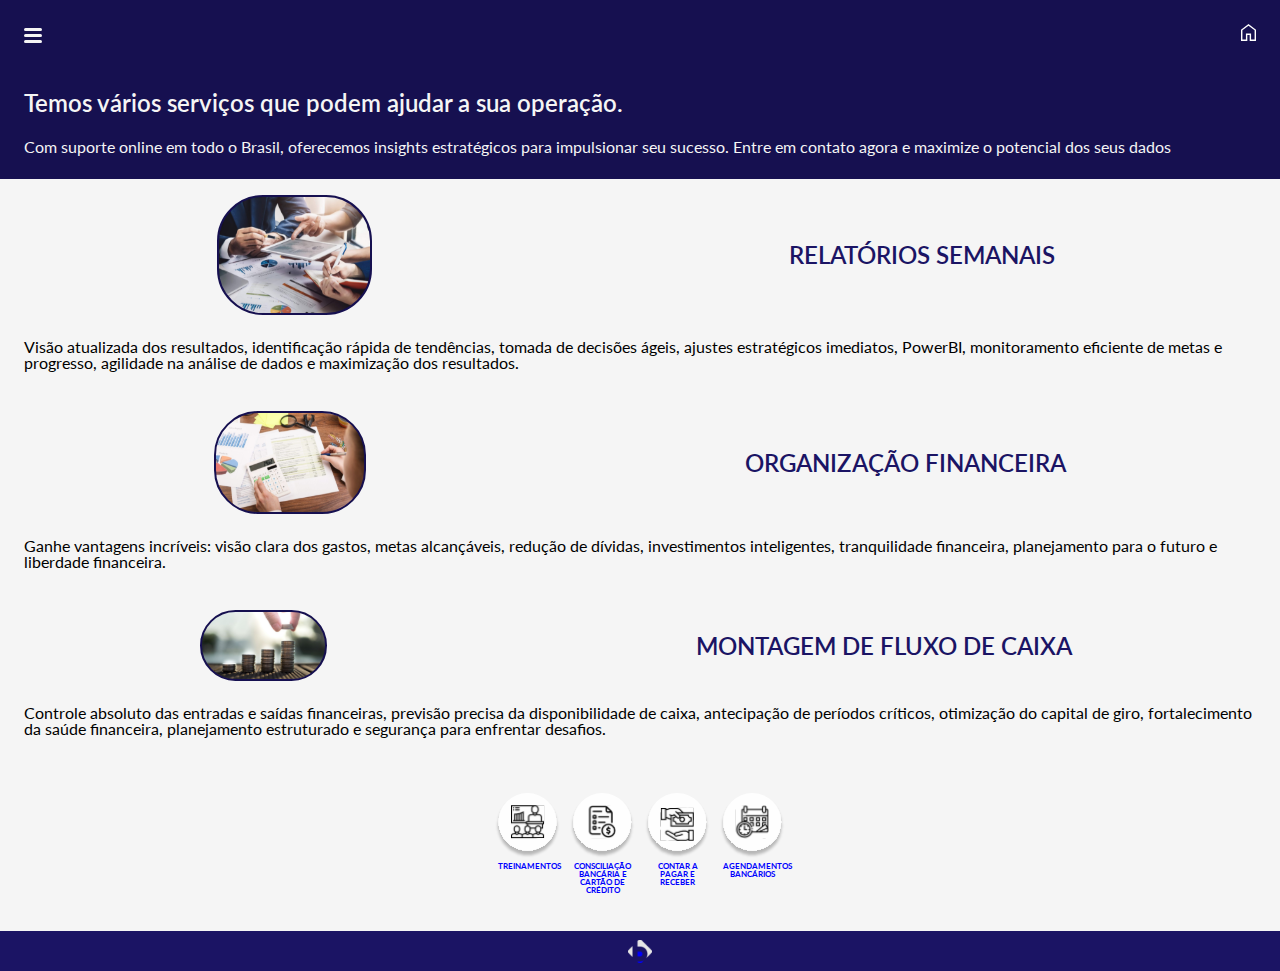
==== servicos.html @ 3ce55ca8 "Add files via upload" ====
<!DOCTYPE html>
<html lang="pt-br">

<head>
    <meta charset="UTF-8">
    <meta name="viewport" content="width=device-width, initial-scale=1.0">
    <link rel="preconnect" href="https://fonts.googleapis.com">
    <link rel="preconnect" href="https://fonts.gstatic.com" crossorigin>
    <link href="https://fonts.googleapis.com/css2?family=Lato:wght@300;400;700;900&display=swap" rel="stylesheet">
    <link rel="stylesheet" href="styles.css">
    <link rel="stylesheet" href="reset.css">
    <title>BFinance - Soluções Inteligentes</title>
</head>
<body>
    <header class="cabecalho__servico">
        <div class="container-2">
            <input type="checkbox" id="menu-2" class="container__botao-2">
            <label for="menu-2" class="container__rotulo-2">
                <span></span>
                <span></span>
                <span></span>
            </label>
            <ul class="lista-menu-2">
                <li class="lista-menu__item-2"><a href="/quemsomos.html" class="lista-menu__link-2">Quem somos</a></li>
                <li class="lista-menu__item-2"><a href="/contatos.html" class="lista-menu__link-2">Contatos</a></li>
            </ul>
        </div>
        <div class="container-2">
            <a href="/index.html">
                <img class="container__imagem-2" src="/assets/home_branca.svg" alt="icone home"></a>
        </div>
    </header>
    <main>
        <section class="container__servico">
            <div class="servico__apresentacao">
                <h1 class="servico__titulo">Temos vários serviços que podem ajudar a sua operação.</h1>
                <p class="servico__subtitulo">Com suporte online em todo o Brasil, oferecemos insights estratégicos para impulsionar seu sucesso. Entre em contato agora e maximize o potencial dos seus dados</p>
            </div>
            <div>
                <div class="cartao">
                    <div class="cartao__top-1">
                        <img src="/assets/img_relatorio.svg" alt="imagem de reunião">
                        <h2 class="cartao__titulo">RELATÓRIOS SEMANAIS</h2>
                    </div>
                    <div class="cartao__bot">
                        <p class="cartao__texto">Visão atualizada dos resultados, identificação rápida de tendências, tomada de decisões ágeis, ajustes estratégicos imediatos, PowerBI, monitoramento eficiente de metas e progresso, agilidade na análise de dados e maximização dos resultados.</p>
                    </div>
                </div>
                <div class="cartao">
                    <div class="cartao__top-2">
                        <img src="/assets/img_contabilidade.svg" alt="imagem finanças">
                        <h2 class="cartao__titulo">ORGANIZAÇÃO FINANCEIRA</h2>
                    </div>
                    <div class="cartao__bot">
                        <p class="cartao__texto">Ganhe vantagens incríveis: visão clara dos gastos, metas alcançáveis, redução de dívidas, investimentos inteligentes, tranquilidade financeira, planejamento para o futuro e liberdade financeira.</p>
                    </div>
                </div>
                <div>
                    <div class="cartao__top-3">
                        <img src="/assets/img_moedas.svg" alt="imagem de moedas empilhadas">
                        <h2 class="cartao__titulo">MONTAGEM DE FLUXO DE CAIXA</h2>
                    </div>
                    <div class="cartao__bot">
                        <p class="cartao__texto-3">Controle absoluto das entradas e saídas financeiras, previsão precisa da disponibilidade de caixa, antecipação de períodos críticos, otimização do capital de giro, fortalecimento da saúde financeira, planejamento estruturado e segurança para enfrentar desafios.</p>
                    </div>
                </div>
            </div>
            <section class="especialidades">
                <div class="especialidades__icones">
                    <div class="especialidades__card">
                        <img class="icones__icon" src="/assets/icon_grupo.svg" alt="icone em grupo">
                        <p class="texto__descricao">TREINAMENTOS</p>
                    </div>
                    <div class="especialidades__card">
                        <img class="icones__icon" src="/assets/icon_planilha.svg" alt="icone de planilha">
                        <p class="texto__descricao">CONSCILIAÇÃO BANCÁRIA E CARTÃO DE CRÉDITO</p>
                    </div>
                    <div class="especialidades__card">
                        <img class="icones__icon" src="/assets/icon_pagamento.svg" alt="icone de pagamento">
                        <p class="texto__descricao">CONTAR A PAGAR E RECEBER</p>
                    </div>
                    <div class="especialidades__card">
                        <img class="icones__icon" src="/assets/icon_calendario.svg" alt="icone de calendario">
                        <p class="texto__descricao">AGENDAMENTOS BANCÁRIOS</p>
                    </div>
                </div>
            </section>
        </section>
    </main>
    <footer class="rodape">
        <img class="rodape__logo" src="/assets/logo_rodape.svg" alt="logo branca">
    </footer>
</body>
---- styles.css ----
@import url("/styles/header.css");
@import url("/styles/header__servico.css");
@import url("/styles/apresentacao.css");
@import url("/styles/card.css");
@import url("/styles/rodape.css");
@import url("/styles/contato.css");
@import url("/styles/cont_servico.css");
@import url("/styles/cartao.css");
@import url("/styles/especialidade.css");
@import url("/styles/home.css");
@import url("/styles/ancora.css");
:root {
    --cor-de-fundo: #F5F5F5;
    --azul: #0000FF;
    --azul-degrade: linear-gradient(0deg, #1B1464, #1B1464),
    linear-gradient(0deg, rgba(0, 0, 0, 0.2), rgba(0, 0, 0, 0.2));
    --preto: black;
    --azul-escuro:#1B1464;
    --fonte: 'Lato';
}

body {
    display: flex;
    flex-direction: column;
    font-weight: 400;
    font-size: 16px;
    font-family: var(--fonte);
    background: var(--cor-de-fundo);
    color: var(--preto);
}
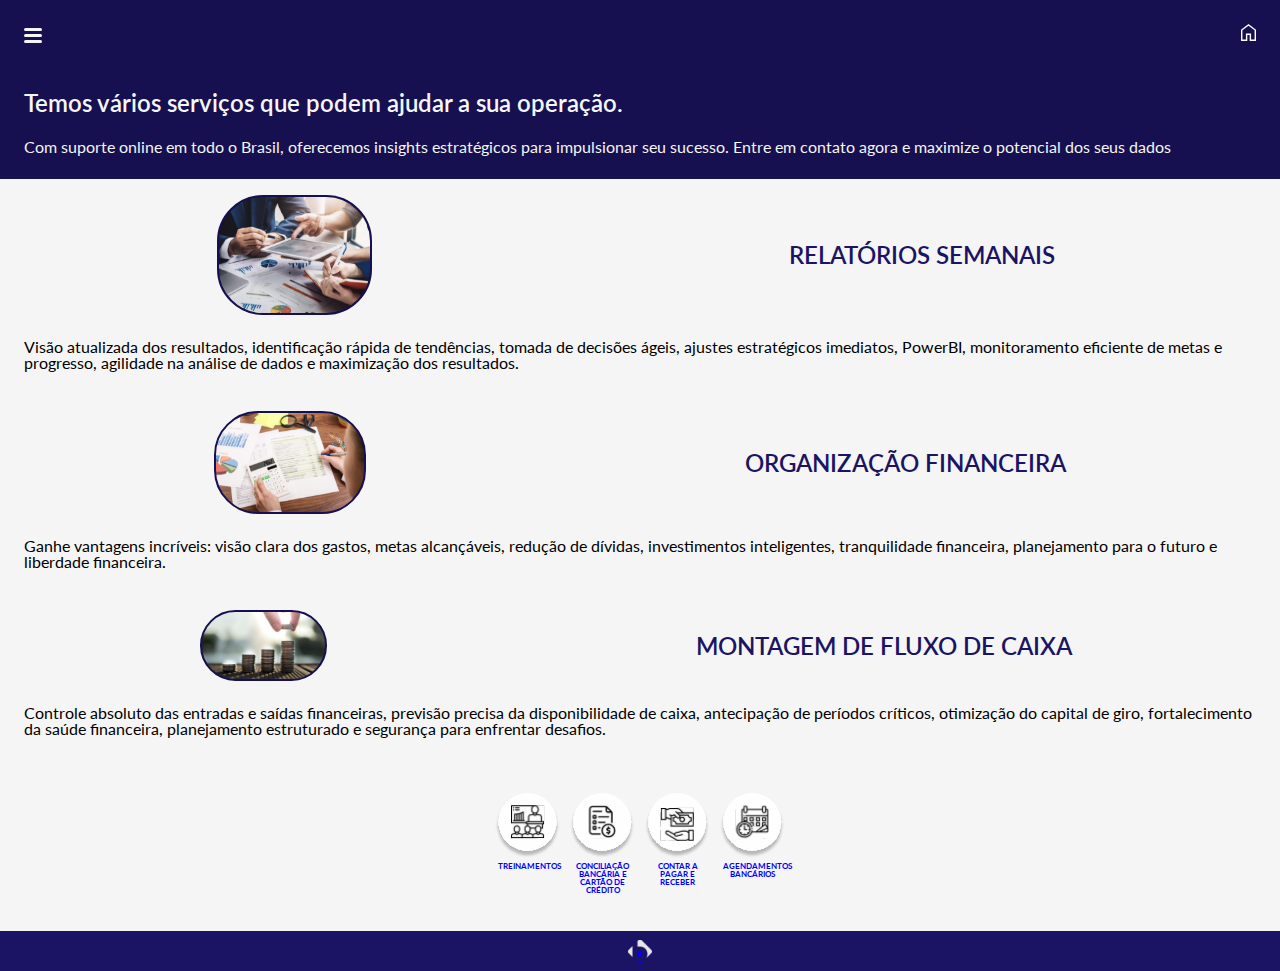
==== commit 2084bda7: "Correção da palavra Conciliação" ====
--- a/servicos.html
+++ b/servicos.html
@@ -73,7 +73,7 @@
                     </div>
                     <div class="especialidades__card">
                         <img class="icones__icon" src="/assets/icon_planilha.svg" alt="icone de planilha">
-                        <p class="texto__descricao">CONSCILIAÇÃO BANCÁRIA E CARTÃO DE CRÉDITO</p>
+                        <p class="texto__descricao">CONCILIAÇÃO BANCÁRIA E CARTÃO DE CRÉDITO</p>
                     </div>
                     <div class="especialidades__card">
                         <img class="icones__icon" src="/assets/icon_pagamento.svg" alt="icone de pagamento">
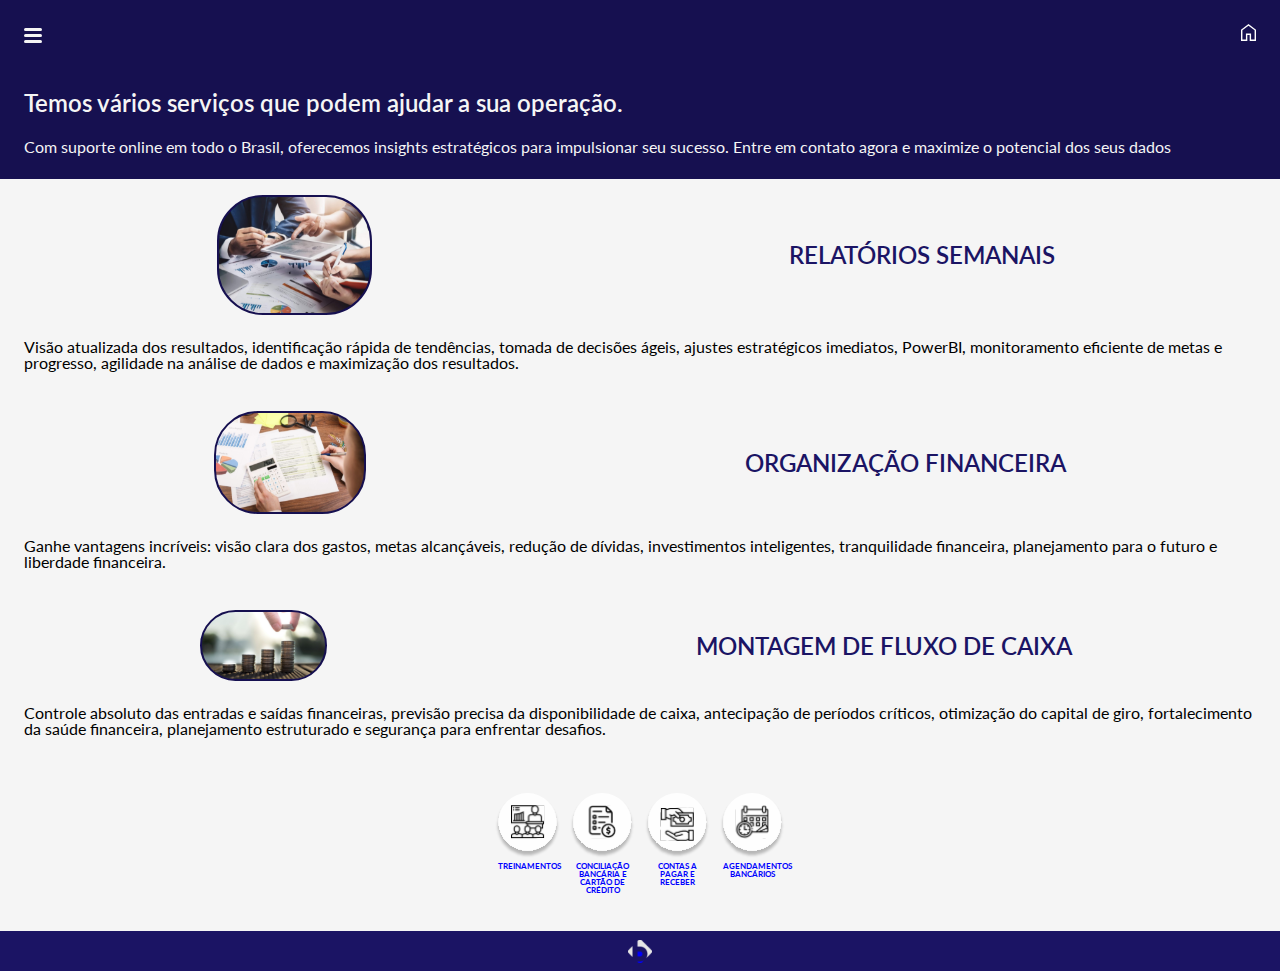
==== commit f32f29d7: "Correção ortográfica" ====
--- a/servicos.html
+++ b/servicos.html
@@ -77,7 +77,7 @@
                     </div>
                     <div class="especialidades__card">
                         <img class="icones__icon" src="/assets/icon_pagamento.svg" alt="icone de pagamento">
-                        <p class="texto__descricao">CONTAR A PAGAR E RECEBER</p>
+                        <p class="texto__descricao">CONTAS A PAGAR E RECEBER</p>
                     </div>
                     <div class="especialidades__card">
                         <img class="icones__icon" src="/assets/icon_calendario.svg" alt="icone de calendario">
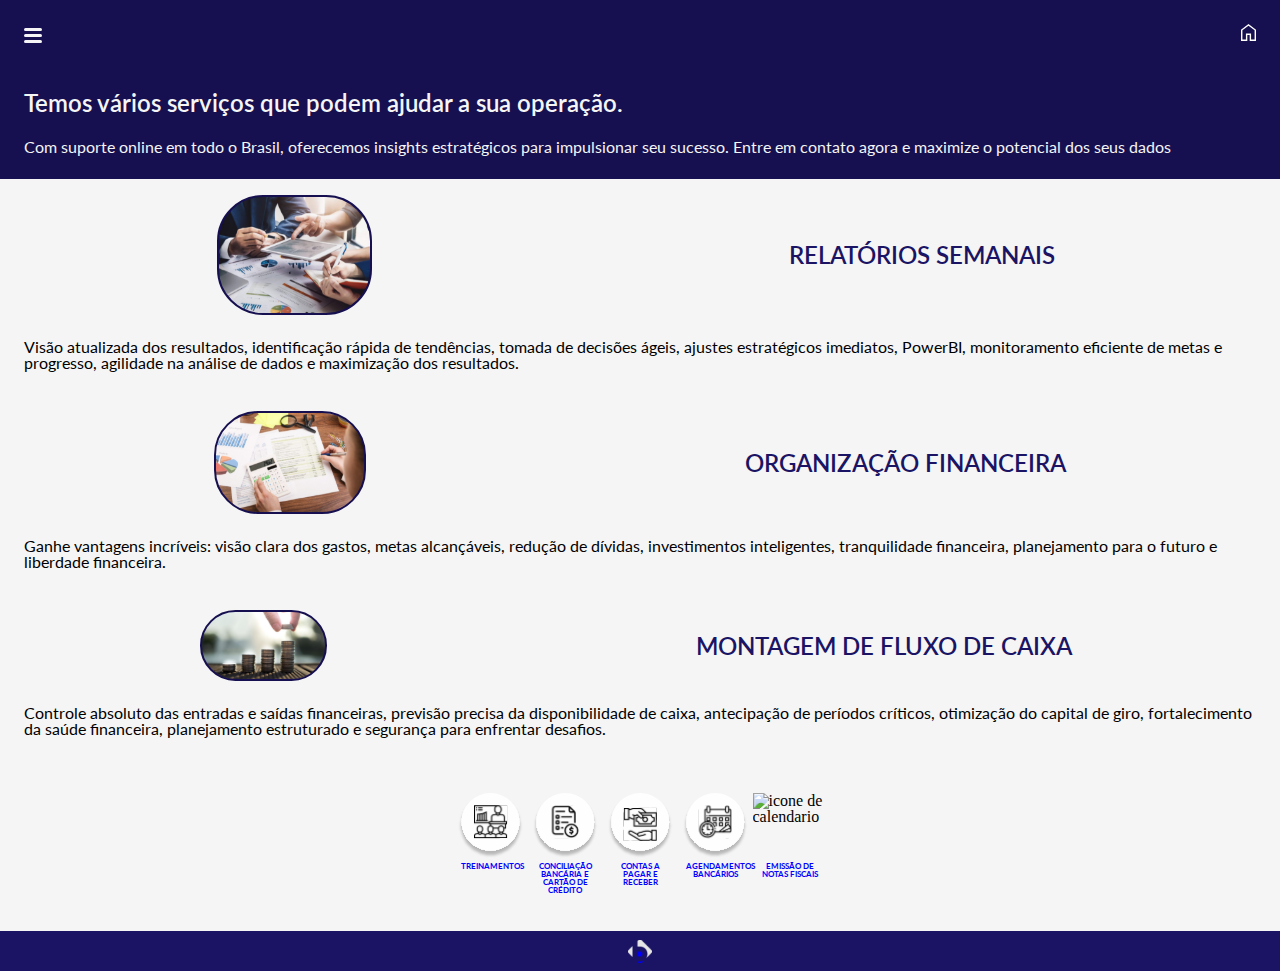
==== commit e46830d8: "Inserindo uma nova div para o novo botão. Notas fiscais. E nova imagem para a nota fiscal." ====
--- a/servicos.html
+++ b/servicos.html
@@ -83,6 +83,10 @@
                         <img class="icones__icon" src="/assets/icon_calendario.svg" alt="icone de calendario">
                         <p class="texto__descricao">AGENDAMENTOS BANCÁRIOS</p>
                     </div>
+                    <div class="especialidades__card">
+                        <img class="icones__icon" src="/assets/icon_nota_fiscal.svg" alt="icone de calendario">
+                        <p class="texto__descricao">EMISSÃO DE NOTAS FISCAIS</p>
+                    </div>
                 </div>
             </section>
         </section>
